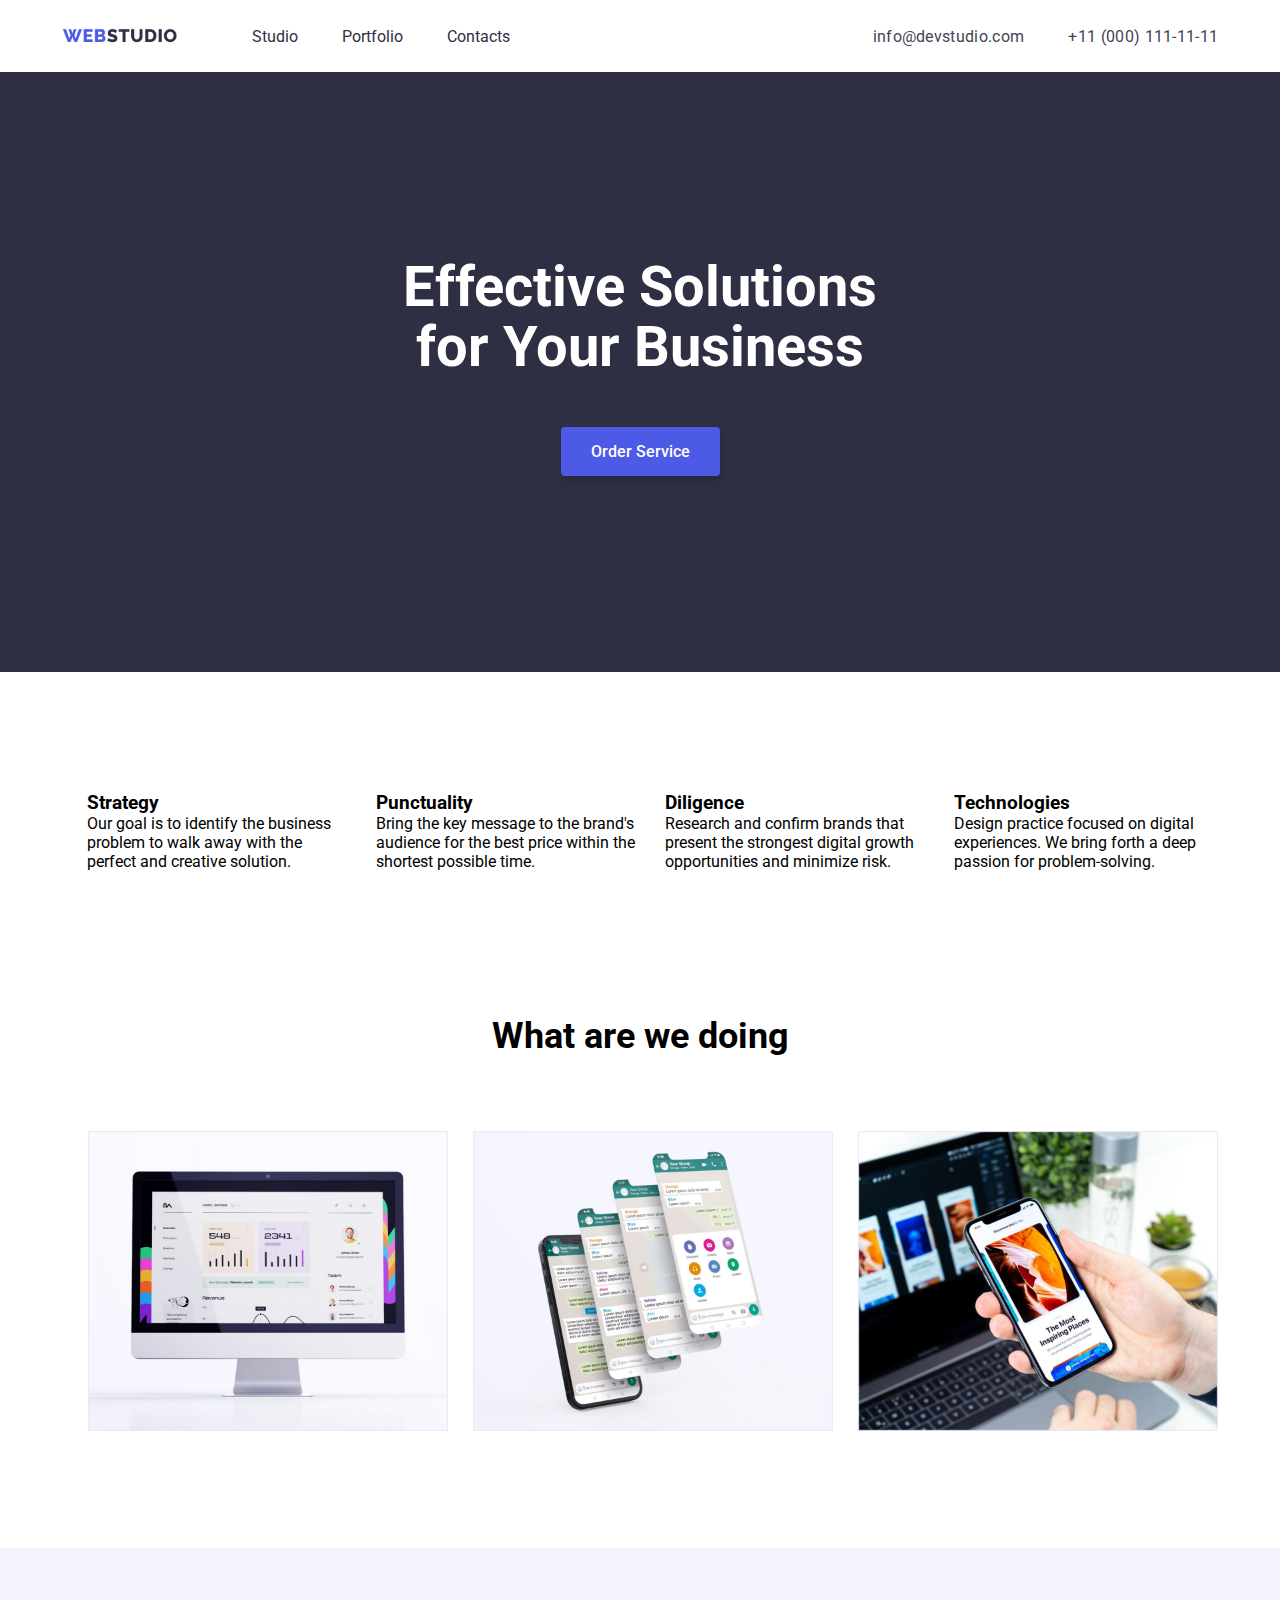
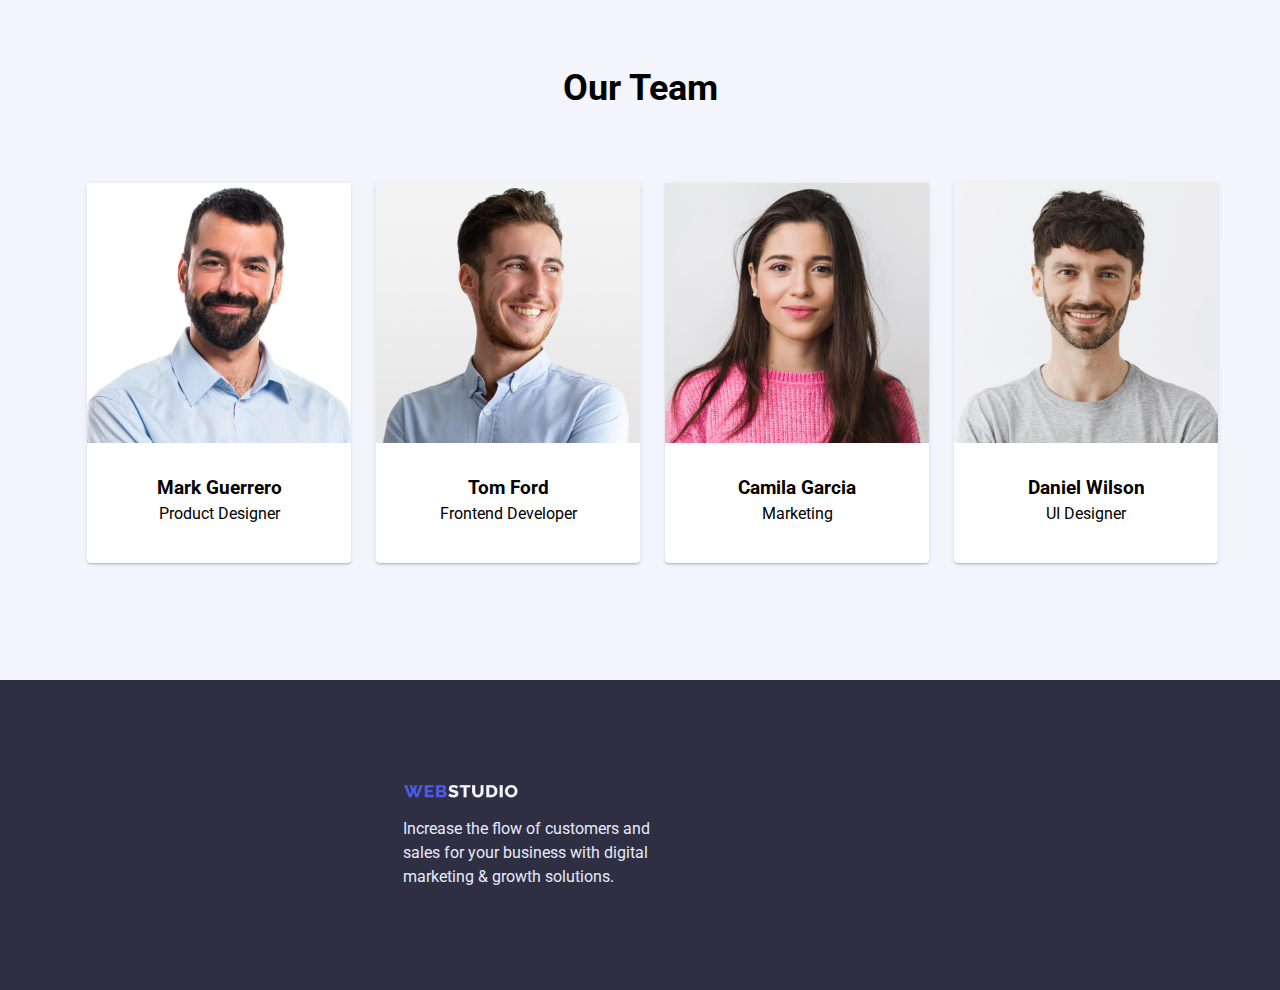
==== index.html @ 8642adc9 "Update index.html" ====
<!DOCTYPE html>
<html lang="en">

<head>
    <meta charset="UTF-8">
    <meta http-equiv="X-UA-Compatible" content="IE=edge">
    <meta name="viewport" content="width=device-width, initial-scale=1.0">
    <link href="https://fonts.googleapis.com/css2?family=Roboto:wght@400;500;700&display=swap" rel="stylesheet">
    <title>WebStudio</title>
    <link rel="stylesheet" href="style/style.css">
</head>

<body>
    <header class="webstudio-header">
        <nav class="webstudio-nav">
            <img class="webstudio-header-logo" src="images/Logo-(edited).png" alt="logostudio" width="115">
            <ul class="webstudio-header-menu">
                <li><a href="">Studio</a></li>
                <li><a href="portfolio.html">Portfolio</a></li>
                <li><a href="">Contacts</a></li>
            </ul>
        </nav>
        <address class="webstudio-header-contant">
            <ul>
                <li><a href="mailto:info@devstudio.com">info@devstudio.com</a></li>
                <li><a href="tel:+110001111111">+11 (000) 111-11-11</a></li>
            </ul>
        </address>
    </header>
    <main>
        <section class="webstudio-service">
            <h1 class="webstudio-service-text">Effective Solutions for Your Business</h1>
            <button class="webstudio-service-button" type="button">Order Service</button>
        </section>
            <section class="webstudio-services">
                <h2></h2>
                    <ul class="webstudio-services-text">
                        <li class="webstudio-services-text-list">
                            <h3>Strategy</h3>
                            <p>Our goal is to identify the business problem to walk away with the perfect and creative solution.</p>
                        </li>
                        <li class="webstudio-services-text-list">
                            <h3>Punctuality</h3>
                            <p>Bring the key message to the brand's audience for the best price within the shortest possible time.</p>
                        </li>
                        <li class="webstudio-services-text-list">
                            <h3>Diligence</h3>
                            <p>Research and confirm brands that present the strongest digital growth opportunities and minimize risk.</p>
                        </li>
                        <li class="webstudio-services-text-list">
                            <h3>Technologies</h3>
                            <p>Design practice focused on digital experiences. We bring forth a deep passion for problem-solving.</p>
                        </li>
                    </ul>
            </section>
            <section class="webstudio-our-jobs">
                    <h2 class="webstudio-our-jobs-text">What are we doing</h2>
                <ul class="webstudio-our-jobs-images">
                    <li><img src="./images/img-1-(edited).jpg" alt="Desktop-Mac" width="360"></li>
                    <li><img src="./images/img-2-(edited).jpg" alt="Phone-with-screens" width="360"></li>
                    <li><img src="./images/img-3-(edited).jpg" alt="IPhone" width="360"></li>
                </ul>
            </section>
            <section class="webstudio-our-team">
                    <h2 class="webstudio-our-team-title">Our Team</h2>
                        <ul class="webstudio-our-team-cards">
                            <li class="webstudio-our-team-cards-mark-guerrero">
                                <img src="./images/Mark-Guerrero-3.jpg" alt="Mark-Guerrero" width="264">
                                <h3 class="webstudio-our-team-cards-mark-guerrero-title">Mark Guerrero</h3>
                                <p class="webstudio-our-team-cards-mark-guerrero-text">Product Designer</p>
                            </li>
                            <li class="webstudio-our-team-cards-tom-ford">
                                <img src="./images/tom-ford-4.jpg" alt="Tom-Ford" width="264">
                                <h3 class="webstudio-our-team-cards-tom-ford-title">Tom Ford</h3>
                                <p class="webstudio-our-team-cards-tom-ford-text">Frontend Developer</p>
                            </li>
                            <li class="webstudio-our-team-cards-camila-garcia">
                                <img src="./images/Camila-Garcia-2.jpg" alt="Camila-Garcia" width="264">
                                <h3 class="webstudio-our-team-cards-camila-garcia-title">Camila Garcia</h3>
                                <p class="webstudio-our-team-cards-camila-garcia-text">Marketing</p>
                            </li>
                            <li class="webstudio-our-team-cards-daniel-wilson">
                                <img src="./images/Daniel-Wilson-1.jpg" alt="Daniel-Wilson" width="264">
                                <h3 class="webstudio-our-team-cards-daniel-wilson-title">Daniel Wilson</h3>
                                <p class="webstudio-our-team-cards-daniel-wilson-text">UI Designer</p>
                            </li>
                        </ul>
            </section>
    </main>

    <footer class="webstudio-footer">
        <img src="images/Logo-footer.jpg" alt="logo-webstudio" width="115">

        <p class="webstudio-footer-text">Increase the flow of customers and sales for your business with digital marketing & growth solutions.</p>
    </footer>

</body>

</html>
---- style/style.css ----
* {
    margin: 0;
    padding: 0;
    font-family: 'Roboto', sans-serif;
    text-decoration: none;
    list-style: none;
}

:root {
    --Primary-Brand: #4D5AE5;
    --Dark: #2E2F42;
    --Text: #434455;
    --Light: #F4F4FD;
    --White: #FFFFFF;
    --Accent: #E7E9FC;
}

/*Header*/

.webstudio-header {
    height: 72px;
    display: flex;
    justify-content: center;
}

.webstudio-header-menu {
    width: 361px;
    height: 24px;
    font-size: 16px;
    margin-left: 75px;
}

.webstudio-header-logo {
    padding-top: 24px;
}

.webstudio-header-menu a {
    color: var(--Dark);
    position: relative;
    left: 75px;
    bottom: 25px;
}

.webstudio-header-menu li {
    display: inline-block;
    padding-left: 40px;
}

.webstudio-header-contant {
    font-size: 16px;
    padding-top: 20px;
    margin-left: 335px;
    display: inline-block;
    padding-top: 25px;
}

.webstudio-header-contant a {
    color: var(--Text);
    font-size: 16px;
    font-style: normal;
    line-height: 24px;
    letter-spacing: 0.02em;
    position: relative;
}

.webstudio-header-contant li {
    display: inline-block;
    padding-left: 40px;
}

/*Effective Solutions for Your Business*/

.webstudio-service {
    display: flex;
    flex-direction: column;
    align-items: center;
    height: 600px;
    background: var(--Dark);
}

.webstudio-service-text {
    width: 496px;
    height: 120px;
    color: var(--White);
    font-weight: 700;
    font-size: 56px;
    line-height: 60px;
    margin-top: 185px;
    text-align: center;
}

.webstudio-service-button {
    border: none;
    outline: none;
    background: var(--Primary-Brand);
    color: var(--White);
    padding: 15px 30px;
    box-shadow: 0px 4px 4px rgba(0, 0, 0, 0.15);
    border-radius: 4px;
    margin-top: 50px;
    font-style: normal;
    font-weight: 500;
    font-size: 16px;
}

/*Services*/

.webstudio-services {
    margin-top: 120px;
}

.webstudio-services-title {
    font-weight: 500;
    font-size: 20px;
    line-height: 24px;
}

.webstudio-services-text {
    display: flex;
    justify-content: center;
    font-weight: 400;
    font-size: 16px;
    margin-top: 50px;
}

.webstudio-services-text-list {
    width: 264px;
    height: 104px;
    padding-left: 25px;
}

/*Our jobs*/

.webstudio-our-jobs {
    margin-top: 120px;
    height: 412px;
}

.webstudio-our-jobs-text {
    font-weight: 700;
    font-size: 36px;
    line-height: 40px;
    text-align: center;
}

.webstudio-our-jobs-images {
    display: flex;
    justify-content: center;
    margin-top: 75px;
}

.webstudio-our-jobs-images img {
    padding-left: 25px;
}

/*Our team*/

.webstudio-our-team {
    margin-top: 100px;
}

.webstudio-our-team-cards {
    display: flex;
    justify-content: center;
    margin-top: 75px;
}

.webstudio-our-team-cards li {
    margin-left: 25px;
}

.webstudio-our-team-title {
    font-weight: 700;
    font-size: 36px;
    line-height: 40px;
    text-align: center;
    padding-top: 120px;
}

.webstudio-our-team {
    background: var(--Light);
    height: 732px;
    margin-top: 120px;
}

/*Mark Guerrero*/

.webstudio-our-team-cards-mark-guerrero {
    height: 380px;
    background: var(--White);
    box-shadow: 0px 1px 6px rgba(46, 47, 66, 0.08), 0px 1px 1px rgba(46, 47, 66, 0.16), 0px 2px 1px rgba(46, 47, 66, 0.08);
    border-radius: 0px 0px 4px 4px;
    text-align: center;
}

.webstudio-our-team-cards-mark-guerrero-title {
    padding-top: 30px;
}

.webstudio-our-team-cards-mark-guerrero-text {
    padding-top: 5px;
}

/*Tom Ford*/

.webstudio-our-team-cards-tom-ford {
    height: 380px;
    background: var(--White);
    box-shadow: 0px 1px 6px rgba(46, 47, 66, 0.08), 0px 1px 1px rgba(46, 47, 66, 0.16), 0px 2px 1px rgba(46, 47, 66, 0.08);
    border-radius: 0px 0px 4px 4px;
    text-align: center;
}

.webstudio-our-team-cards-tom-ford-title {
    padding-top: 30px;
}

.webstudio-our-team-cards-tom-ford-text {
    padding-top: 5px;
}

/*Camila Garcia*/

.webstudio-our-team-cards-camila-garcia {
    height: 380px;
    background: var(--White);
    box-shadow: 0px 1px 6px rgba(46, 47, 66, 0.08), 0px 1px 1px rgba(46, 47, 66, 0.16), 0px 2px 1px rgba(46, 47, 66, 0.08);
    border-radius: 0px 0px 4px 4px;
    text-align: center;
}

.webstudio-our-team-cards-camila-garcia-title {
    padding-top: 30px;
}

.webstudio-our-team-cards-camila-garcia-text {
    padding-top: 5px;
}

/*Daniel Wilson*/

.webstudio-our-team-cards-daniel-wilson {
    height: 380px;
    background: var(--White);
    box-shadow: 0px 1px 6px rgba(46, 47, 66, 0.08), 0px 1px 1px rgba(46, 47, 66, 0.16), 0px 2px 1px rgba(46, 47, 66, 0.08);
    border-radius: 0px 0px 4px 4px;
    text-align: center;
}

.webstudio-our-team-cards-daniel-wilson-title {
    padding-top: 30px;
}

.webstudio-our-team-cards-daniel-wilson-text {
    padding-top: 5px;
}

/*Footer*/

.webstudio-footer {
    height: 310px;
    background: var(--Dark);
    display: flex;
    flex-direction: column;
    justify-content: center;
    padding-left: 403px;
}

.webstudio-footer-text {
    width: 264px;
    font-weight: 400;
    font-size: 16px;
    line-height: 24px;
    color: var(--Accent);
    padding-top: 15px;
}
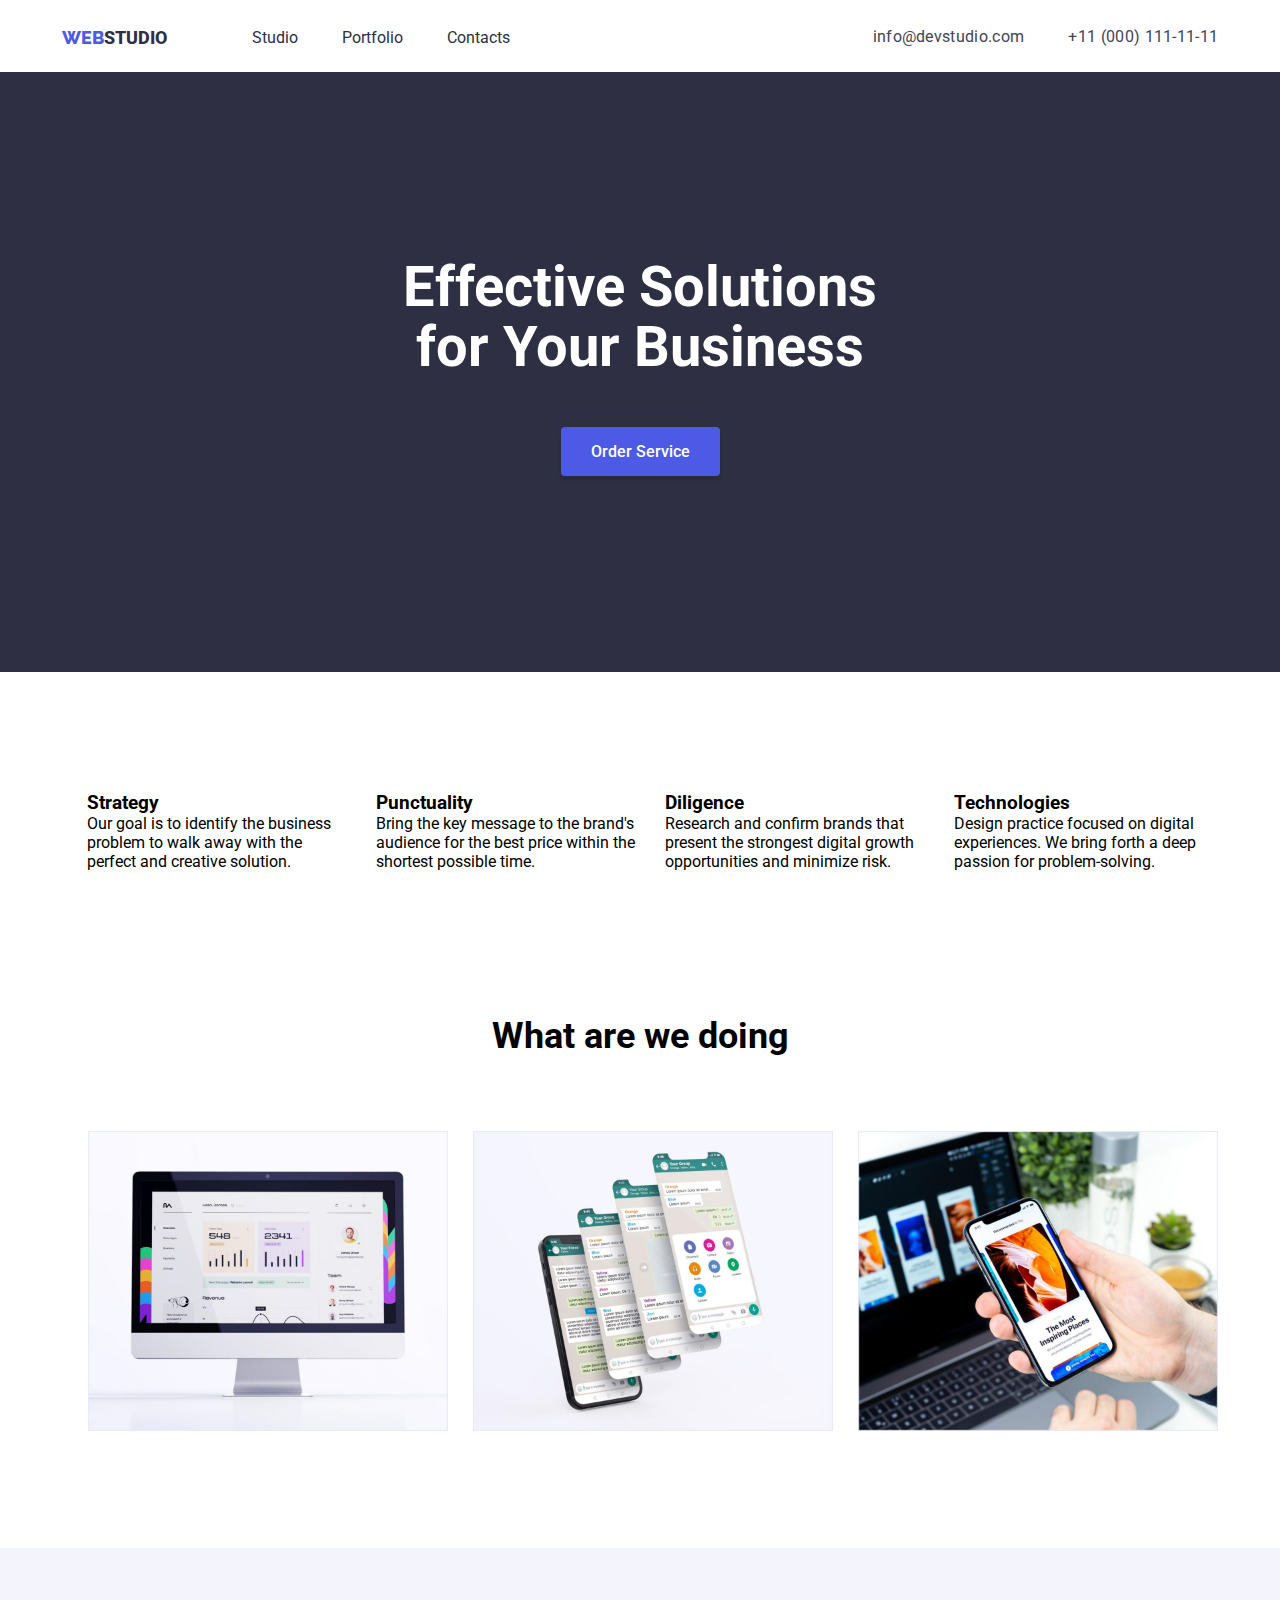
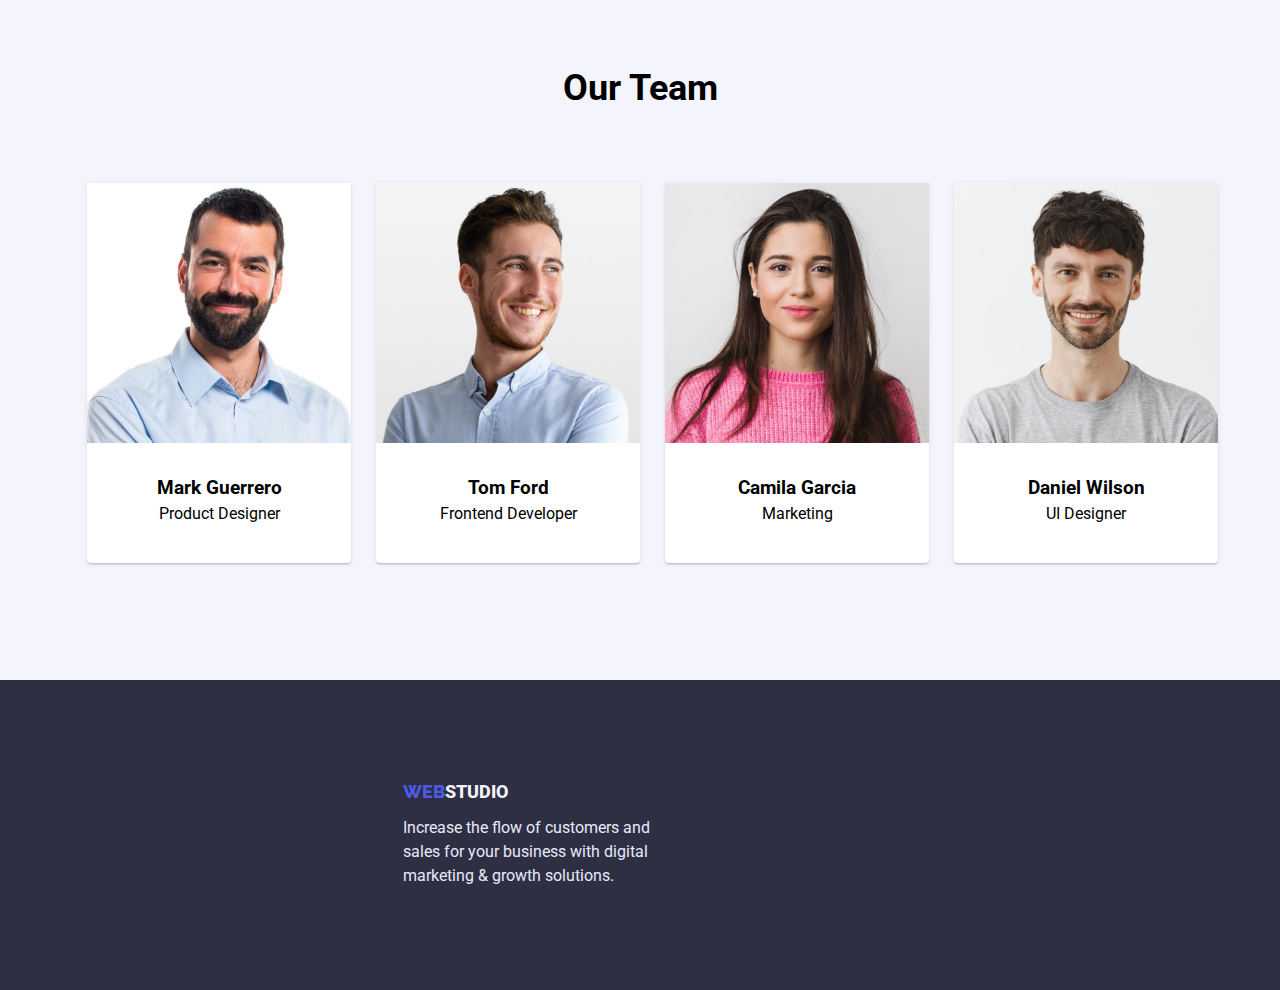
==== commit 3badf939: "Update index.html" ====
--- a/index.html
+++ b/index.html
@@ -1,19 +1,18 @@
 <!DOCTYPE html>
 <html lang="en">
-
 <head>
     <meta charset="UTF-8">
     <meta http-equiv="X-UA-Compatible" content="IE=edge">
     <meta name="viewport" content="width=device-width, initial-scale=1.0">
     <link href="https://fonts.googleapis.com/css2?family=Roboto:wght@400;500;700&display=swap" rel="stylesheet">
+    <link href="https://fonts.googleapis.com/css2?family=Raleway:wght@800&display=swap" rel="stylesheet">
     <title>WebStudio</title>
     <link rel="stylesheet" href="style/style.css">
 </head>
-
 <body>
     <header class="webstudio-header">
         <nav class="webstudio-nav">
-            <img class="webstudio-header-logo" src="images/Logo-(edited).png" alt="logostudio" width="115">
+            <a class="webstudio-nav-logo" href="./index.html"><span class="webstudio-nav-link-color">WEB</span>STUDIO</a>
             <ul class="webstudio-header-menu">
                 <li><a href="">Studio</a></li>
                 <li><a href="portfolio.html">Portfolio</a></li>
@@ -89,7 +88,7 @@
     </main>
 
     <footer class="webstudio-footer">
-        <img src="images/Logo-footer.jpg" alt="logo-webstudio" width="115">
+        <a class="webstudio-footer-logo" href="./index.html"><span class="webstudio-footer-link-color">WEB</span>STUDIO</a>
 
         <p class="webstudio-footer-text">Increase the flow of customers and sales for your business with digital marketing & growth solutions.</p>
     </footer>
--- a/style/style.css
+++ b/style/style.css
@@ -13,6 +13,7 @@
     --Light: #F4F4FD;
     --White: #FFFFFF;
     --Accent: #E7E9FC;
+    --Cloud: #F4F4FD;
 }
 
 /*Header*/
@@ -30,15 +31,30 @@
     margin-left: 75px;
 }
 
-.webstudio-header-logo {
-    padding-top: 24px;
+.webstudio-nav-logo {
+    position: relative;
+    top: 29px;
+    color: var(--Dark);
+    font-style: normal;
+    font-weight: 800;
+    font-size: 18px;
+    line-height: 1;
+}
+
+.webstudio-nav-link-color {
+    color: var(--Primary-Brand);
+    font-family: 'Raleway';
+    font-style: normal;
+    font-weight: 800;
+    font-size: 18px;
+    line-height: 1;
 }
 
 .webstudio-header-menu a {
     color: var(--Dark);
     position: relative;
     left: 75px;
-    bottom: 25px;
+    top: 9px;
 }
 
 .webstudio-header-menu li {
@@ -266,6 +282,23 @@
     padding-left: 403px;
 }
 
+.webstudio-footer-logo {
+    color: var(--Cloud);
+    font-style: normal;
+    font-weight: 800;
+    font-size: 18px;
+    line-height: 1;
+}
+
+.webstudio-footer-link-color {
+    color: var(--Primary-Brand);
+    font-family: 'Raleway';
+    font-style: normal;
+    font-weight: 800;
+    font-size: 18px;
+    line-height: 1;
+}
+
 .webstudio-footer-text {
     width: 264px;
     font-weight: 400;
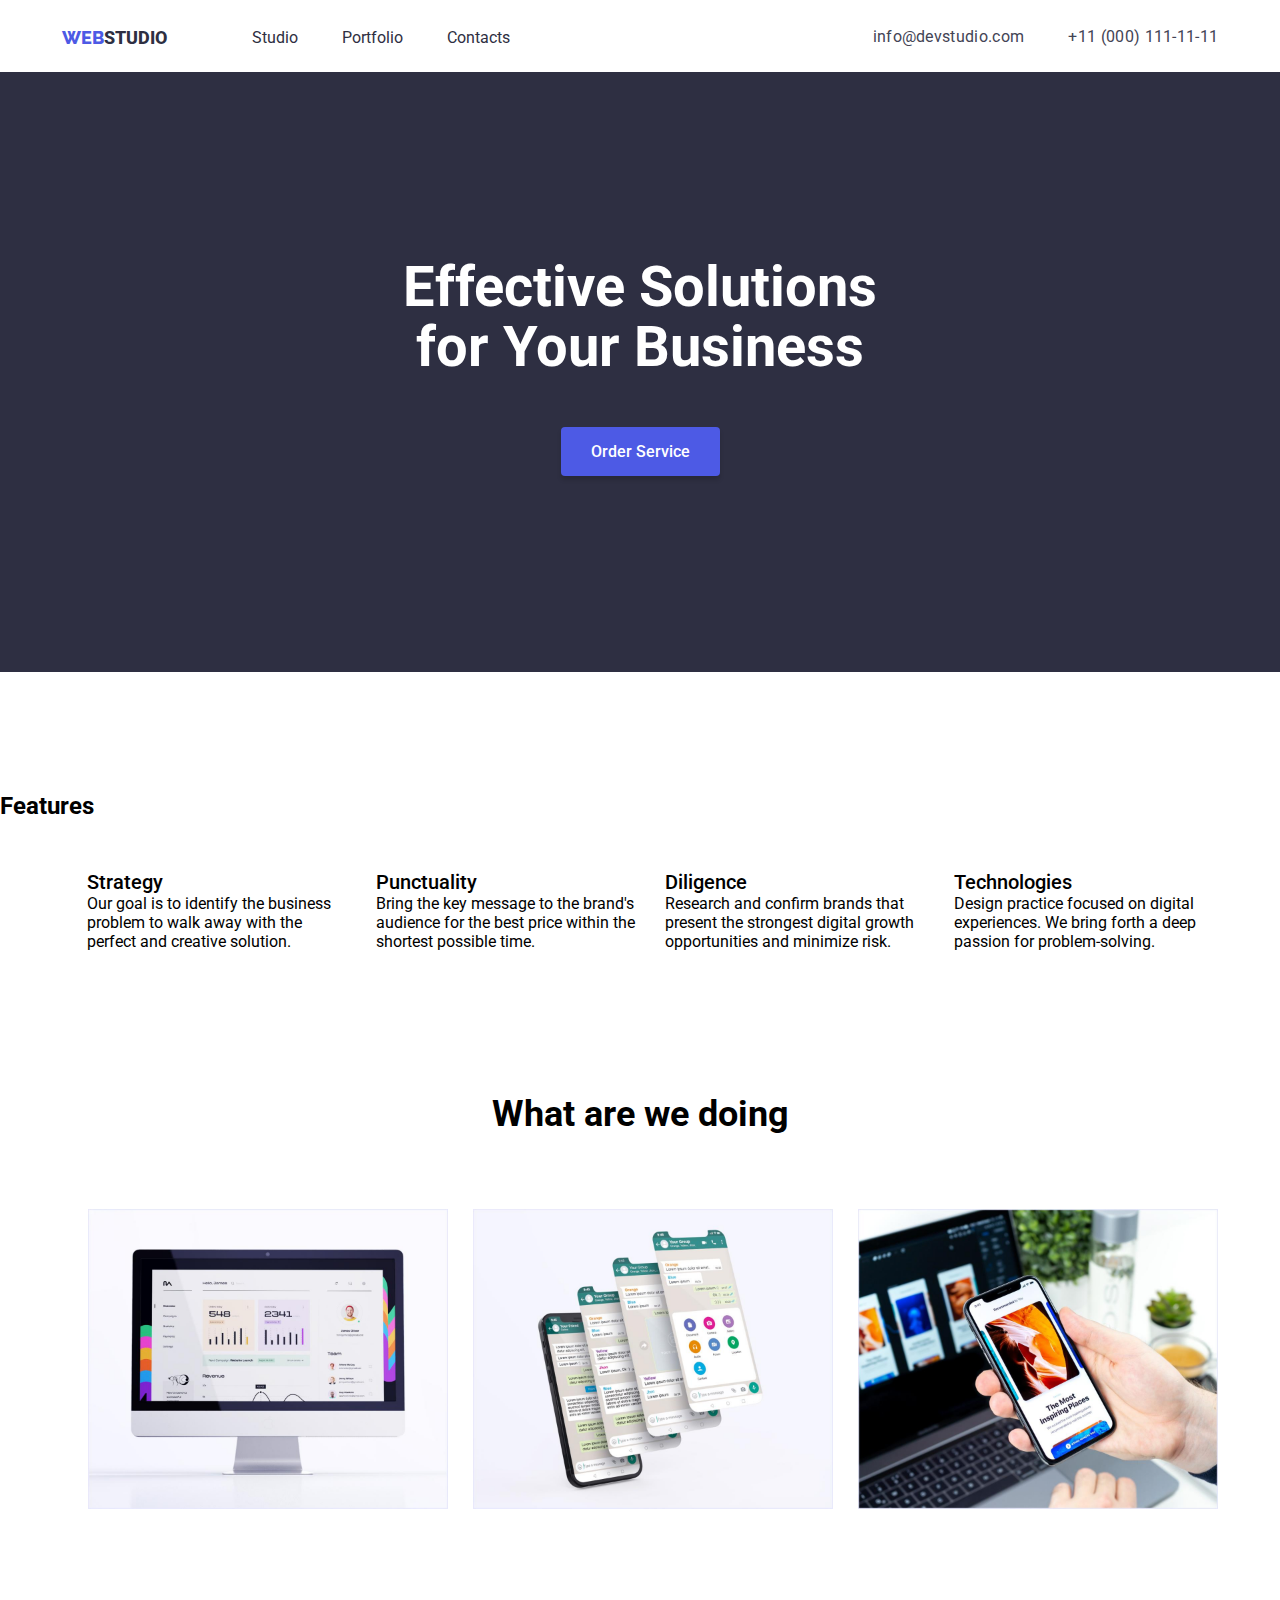
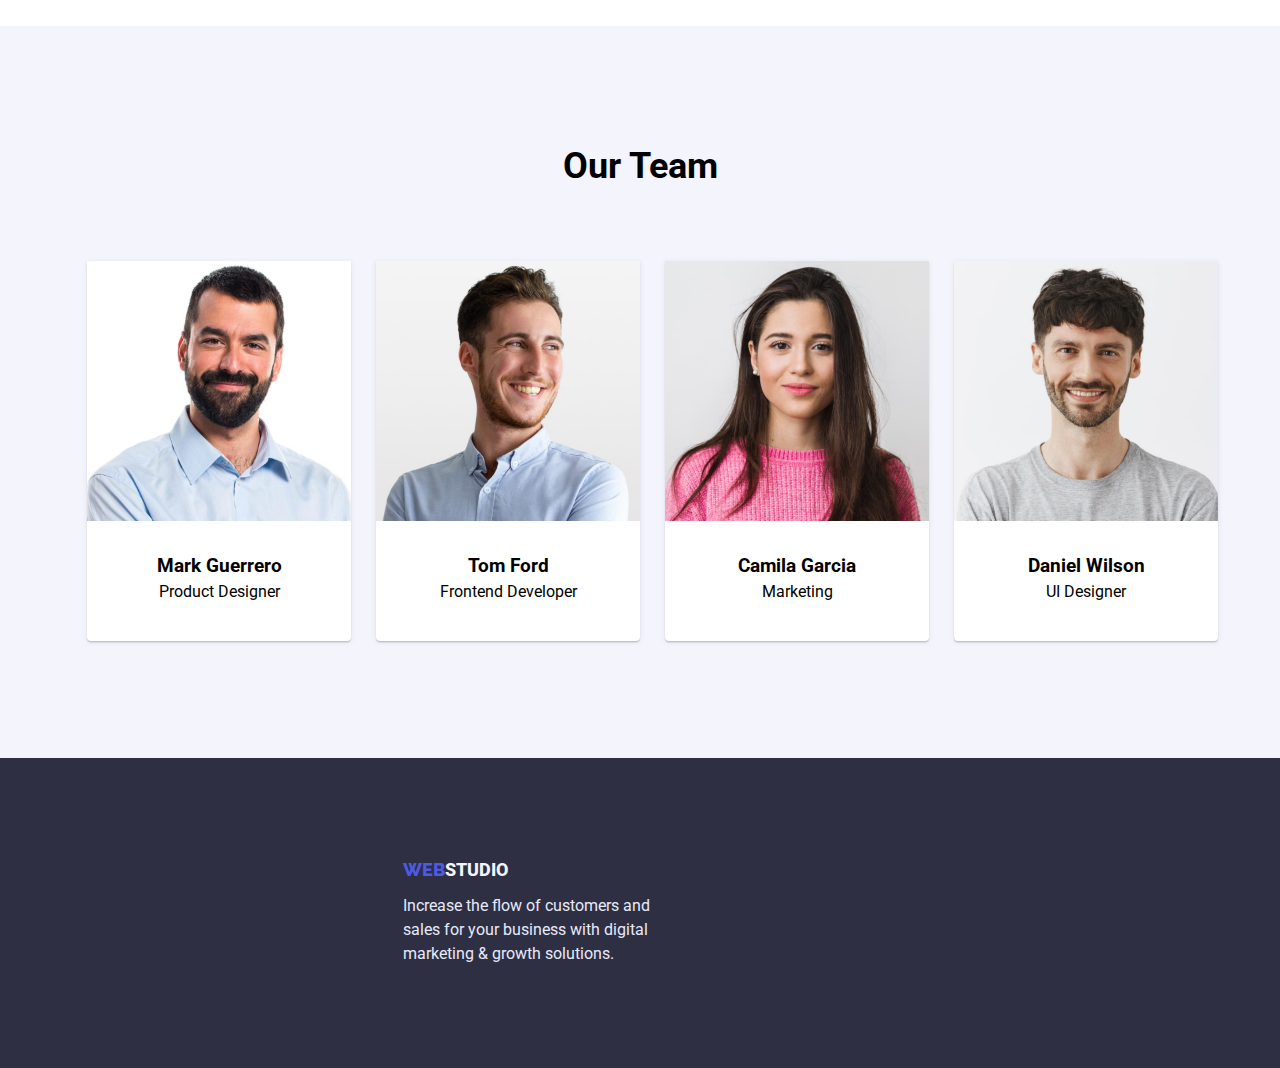
==== commit f3471761: "Update index.html" ====
--- a/index.html
+++ b/index.html
@@ -14,8 +14,8 @@
         <nav class="webstudio-nav">
             <a class="webstudio-nav-logo" href="./index.html"><span class="webstudio-nav-link-color">WEB</span>STUDIO</a>
             <ul class="webstudio-header-menu">
-                <li><a href="">Studio</a></li>
-                <li><a href="portfolio.html">Portfolio</a></li>
+                <li><a href="./index.html">Studio</a></li>
+                <li><a href="./portfolio.html">Portfolio</a></li>
                 <li><a href="">Contacts</a></li>
             </ul>
         </nav>
@@ -32,23 +32,23 @@
             <button class="webstudio-service-button" type="button">Order Service</button>
         </section>
             <section class="webstudio-services">
-                <h2></h2>
+                <h2 class="webstudio-services-title-section">Features</h2>
                     <ul class="webstudio-services-text">
                         <li class="webstudio-services-text-list">
-                            <h3>Strategy</h3>
-                            <p>Our goal is to identify the business problem to walk away with the perfect and creative solution.</p>
+                            <h3 class="webstudio-services-title">Strategy</h3>
+                            <p class="webstudio-services-title-text">Our goal is to identify the business problem to walk away with the perfect and creative solution.</p>
                         </li>
                         <li class="webstudio-services-text-list">
-                            <h3>Punctuality</h3>
-                            <p>Bring the key message to the brand's audience for the best price within the shortest possible time.</p>
+                            <h3 class="webstudio-services-title">Punctuality</h3>
+                            <p class="webstudio-services-title-text">Bring the key message to the brand's audience for the best price within the shortest possible time.</p>
                         </li>
                         <li class="webstudio-services-text-list">
-                            <h3>Diligence</h3>
-                            <p>Research and confirm brands that present the strongest digital growth opportunities and minimize risk.</p>
+                            <h3 class="webstudio-services-title">Diligence</h3>
+                            <p class="webstudio-services-title-text">Research and confirm brands that present the strongest digital growth opportunities and minimize risk.</p>
                         </li>
                         <li class="webstudio-services-text-list">
-                            <h3>Technologies</h3>
-                            <p>Design practice focused on digital experiences. We bring forth a deep passion for problem-solving.</p>
+                            <h3 class="webstudio-services-title">Technologies</h3>
+                            <p class="webstudio-services-title-text">Design practice focused on digital experiences. We bring forth a deep passion for problem-solving.</p>
                         </li>
                     </ul>
             </section>
--- a/style/style.css
+++ b/style/style.css
@@ -306,4 +306,4 @@
     line-height: 24px;
     color: var(--Accent);
     padding-top: 15px;
-}
+}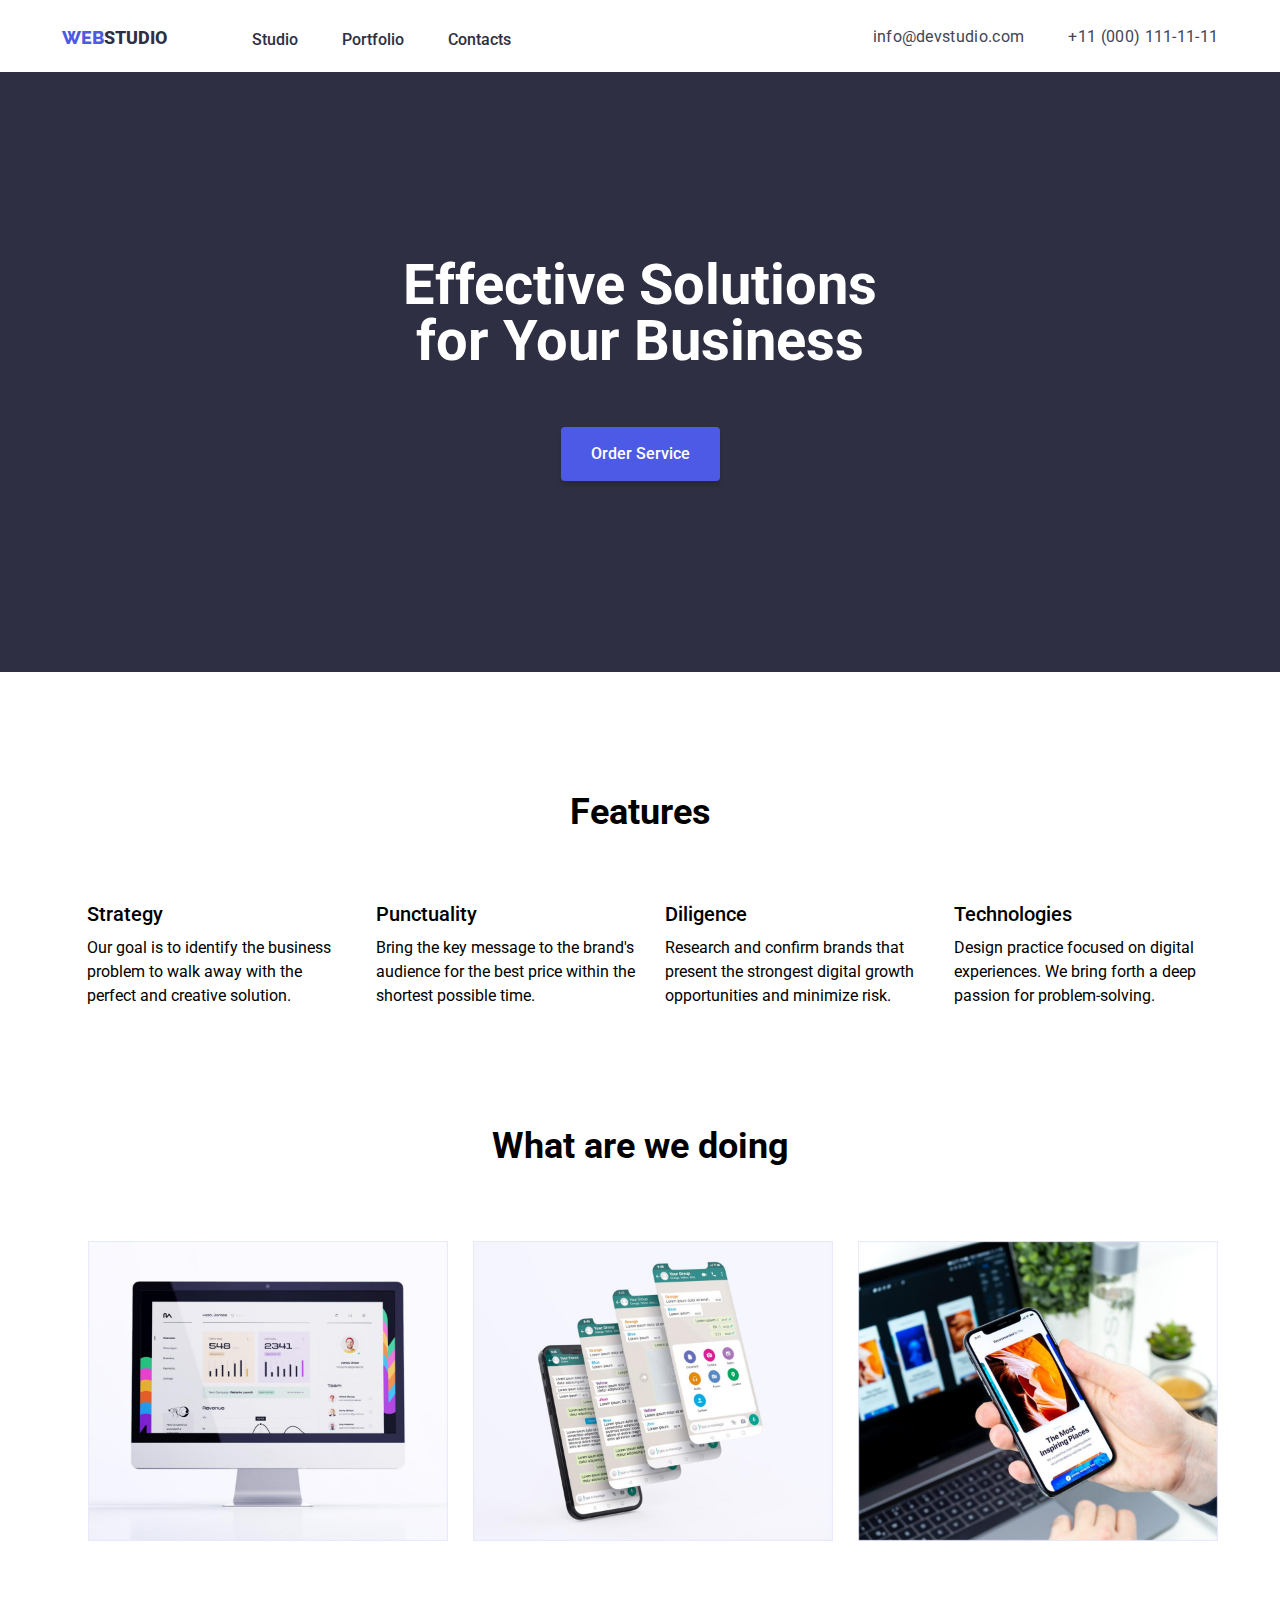
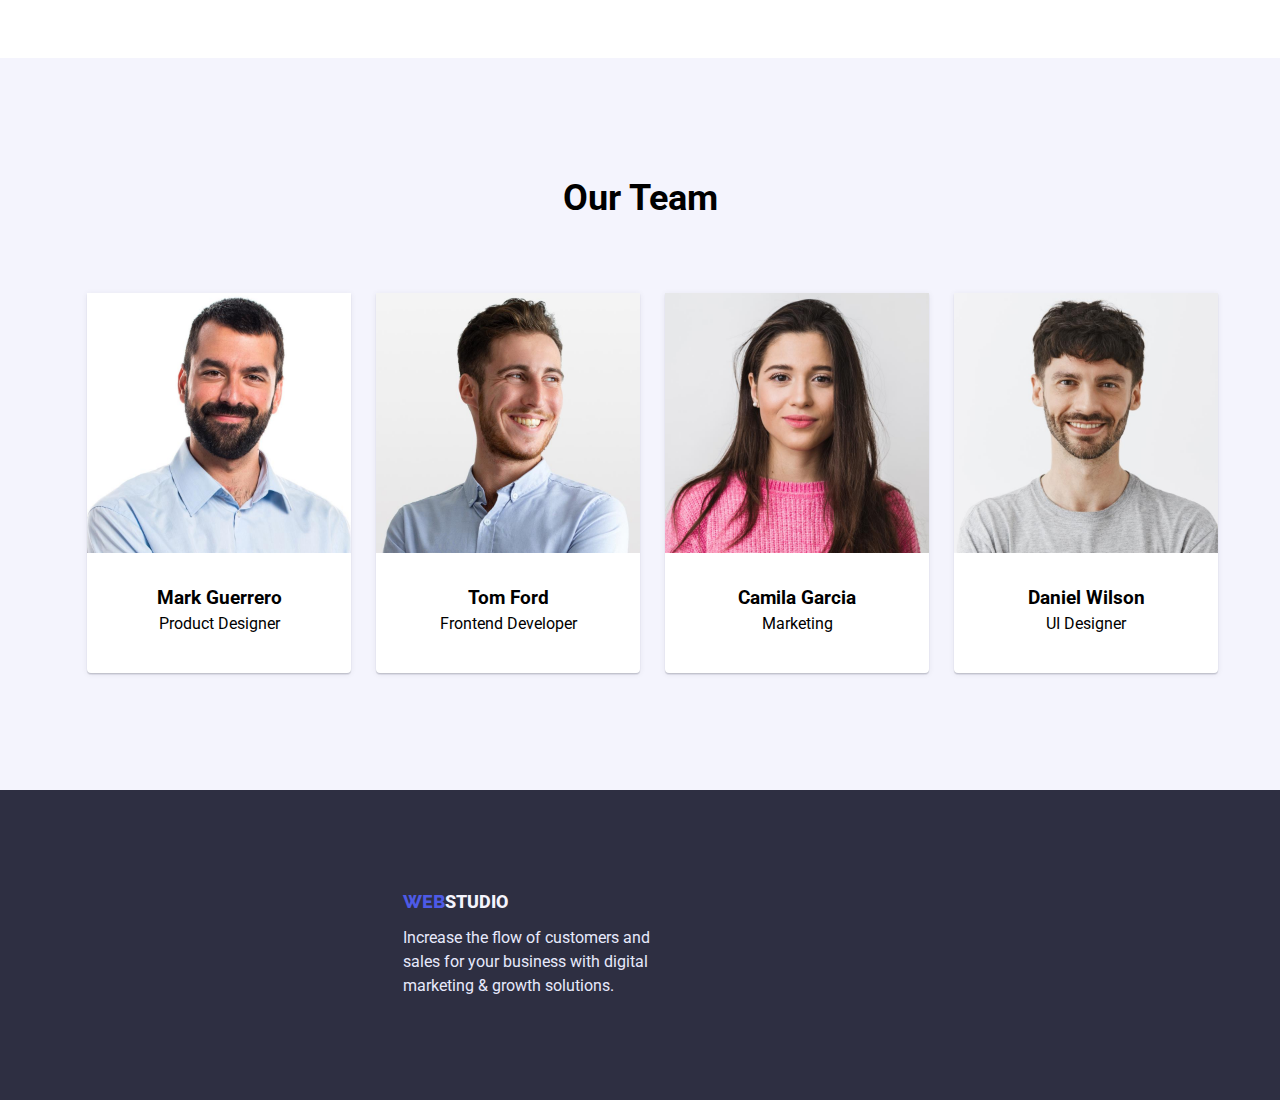
==== commit dbaf6abb: "Add files via upload" ====
--- a/index.html
+++ b/index.html
@@ -95,4 +95,4 @@
 
 </body>
 
-</html>
+</html>--- a/style/style.css
+++ b/style/style.css
@@ -51,6 +51,10 @@
 }
 
 .webstudio-header-menu a {
+    font-style: normal;
+    font-weight: 500;
+    font-size: 16px;
+    line-height: 1.5;
     color: var(--Dark);
     position: relative;
     left: 75px;
@@ -72,9 +76,10 @@
 
 .webstudio-header-contant a {
     color: var(--Text);
-    font-size: 16px;
-    font-style: normal;
-    line-height: 24px;
+    font-style: normal;
+    font-weight: 400;
+    font-size: 16px;
+    line-height: 1.5;
     letter-spacing: 0.02em;
     position: relative;
 }
@@ -98,9 +103,10 @@
     width: 496px;
     height: 120px;
     color: var(--White);
+    font-style: normal;
     font-weight: 700;
     font-size: 56px;
-    line-height: 60px;
+    line-height: 1;
     margin-top: 185px;
     text-align: center;
 }
@@ -113,10 +119,11 @@
     padding: 15px 30px;
     box-shadow: 0px 4px 4px rgba(0, 0, 0, 0.15);
     border-radius: 4px;
+    font-style: normal;
+    font-weight: 500;
+    font-size: 16px;
+    line-height: 1.5;
     margin-top: 50px;
-    font-style: normal;
-    font-weight: 500;
-    font-size: 16px;
 }
 
 /*Services*/
@@ -125,10 +132,26 @@
     margin-top: 120px;
 }
 
+.webstudio-services-title-section {
+    font-weight: 700;
+    font-size: 36px;
+    line-height: 40px;
+    text-align: center;
+}
+
 .webstudio-services-title {
+    font-style: normal;
     font-weight: 500;
     font-size: 20px;
-    line-height: 24px;
+    line-height: 1.2;
+}
+
+.webstudio-services-title-text {
+    font-style: normal;
+    font-weight: 400;
+    font-size: 16px;
+    line-height: 1.5;
+    padding-top: 10px;
 }
 
 .webstudio-services-text {
@@ -136,7 +159,7 @@
     justify-content: center;
     font-weight: 400;
     font-size: 16px;
-    margin-top: 50px;
+    margin-top: 70px;
 }
 
 .webstudio-services-text-list {
@@ -306,4 +329,4 @@
     line-height: 24px;
     color: var(--Accent);
     padding-top: 15px;
-}+}
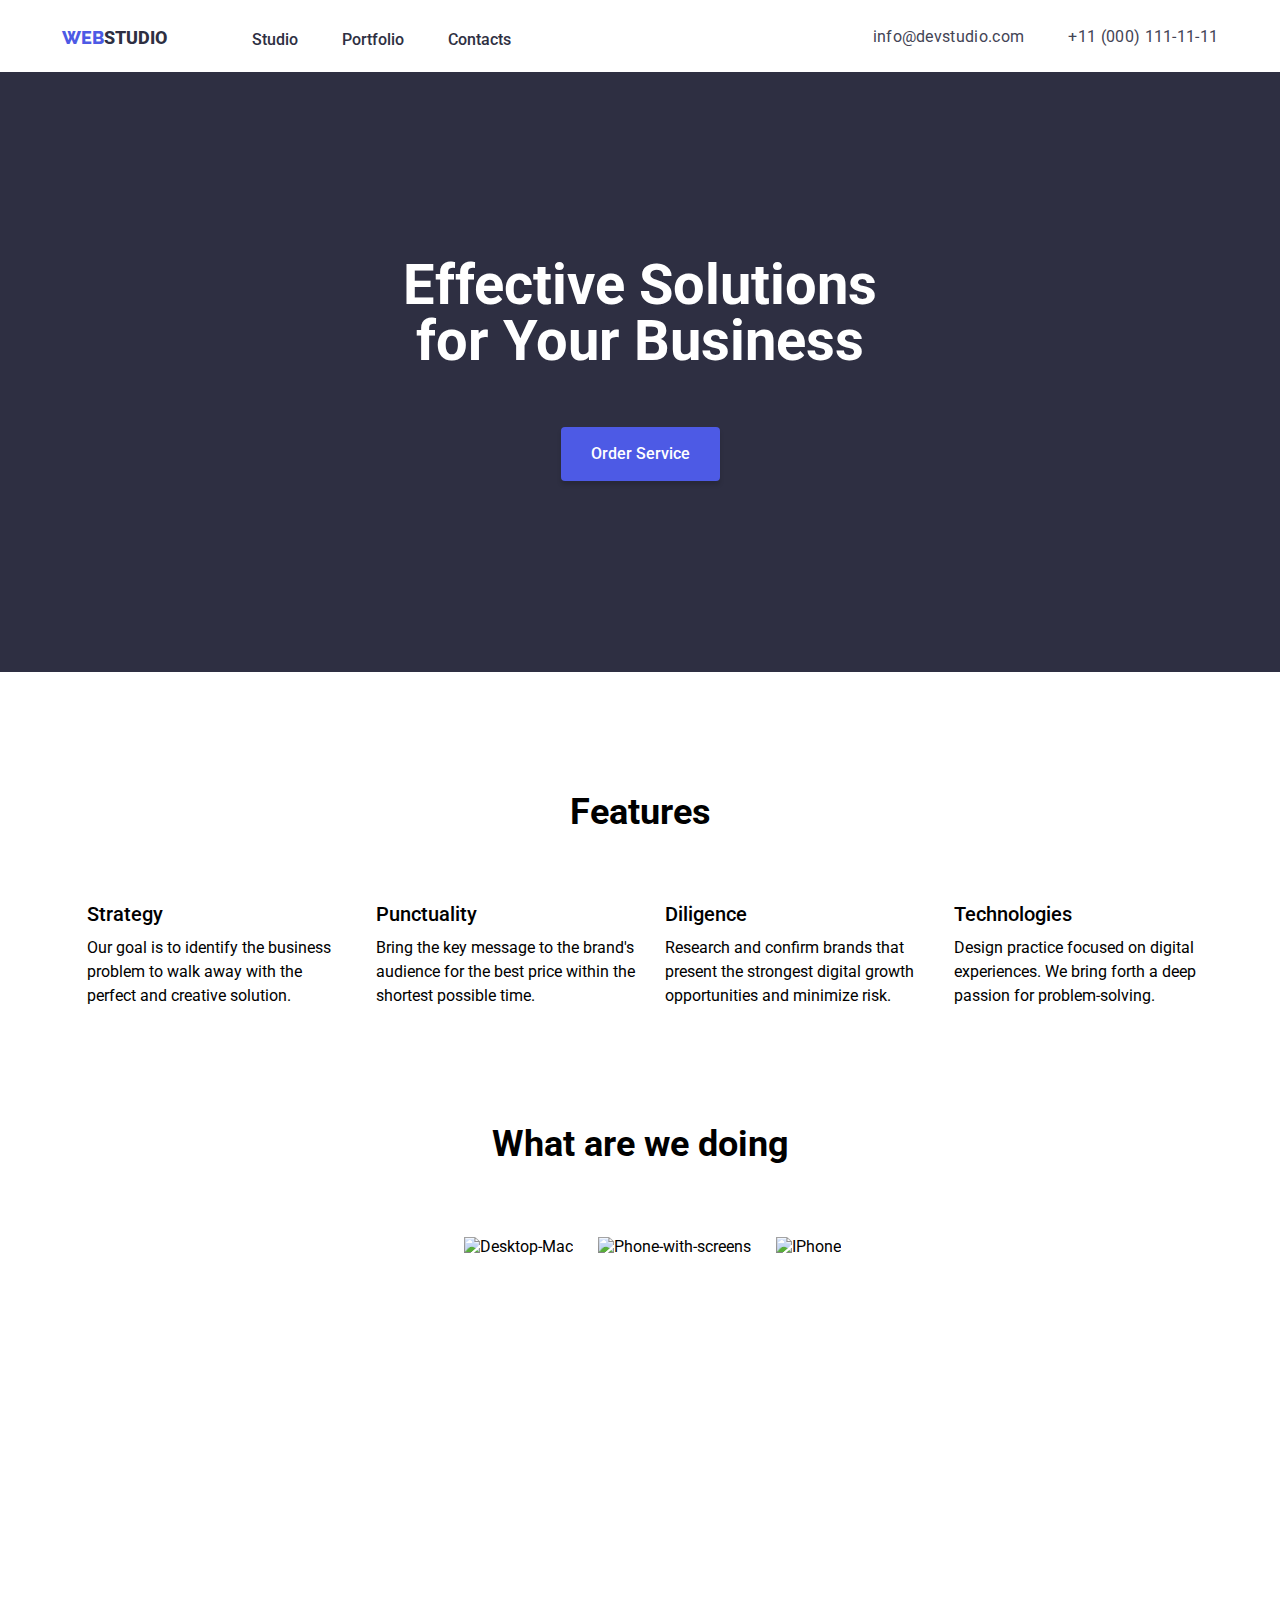
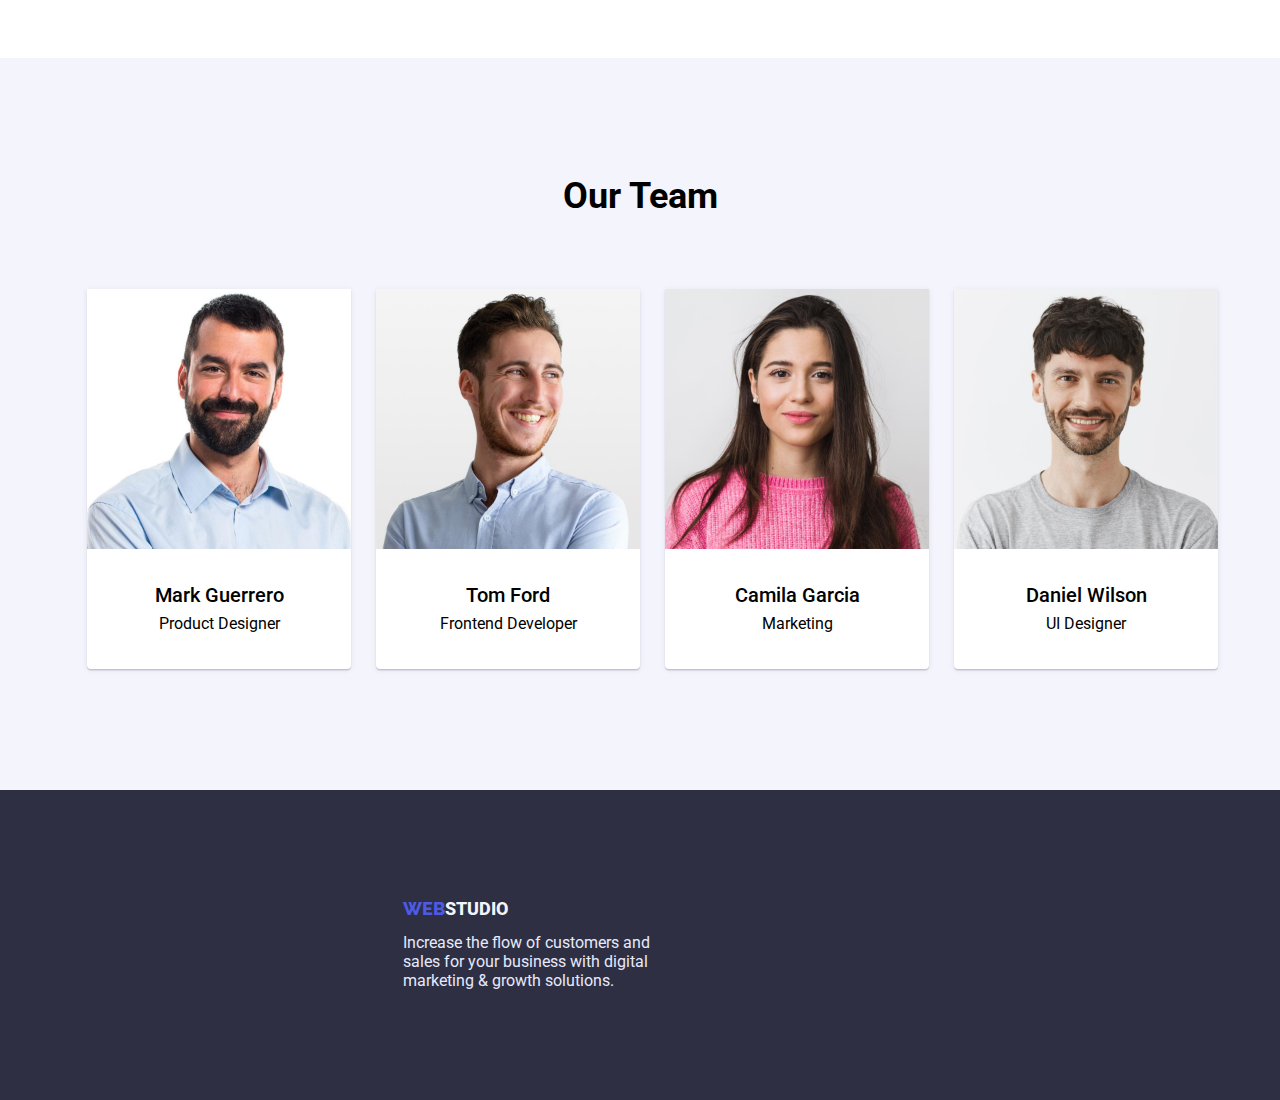
==== commit 97bbc8ae: "Update index.html" ====
--- a/index.html
+++ b/index.html
@@ -55,9 +55,9 @@
             <section class="webstudio-our-jobs">
                     <h2 class="webstudio-our-jobs-text">What are we doing</h2>
                 <ul class="webstudio-our-jobs-images">
-                    <li><img src="./images/img-1-(edited).jpg" alt="Desktop-Mac" width="360"></li>
-                    <li><img src="./images/img-2-(edited).jpg" alt="Phone-with-screens" width="360"></li>
-                    <li><img src="./images/img-3-(edited).jpg" alt="IPhone" width="360"></li>
+                    <li><img src="./images/img-1-(edited)-1.jpg" alt="Desktop-Mac" width="360"></li>
+                    <li><img src="./images/img-2-(edited)-2.jpg" alt="Phone-with-screens" width="360"></li>
+                    <li><img src="./images/img-3-(edited)-3.jpg" alt="IPhone" width="360"></li>
                 </ul>
             </section>
             <section class="webstudio-our-team">
@@ -95,4 +95,4 @@
 
 </body>
 
-</html>+</html>
--- a/style/style.css
+++ b/style/style.css
@@ -8,6 +8,7 @@
 
 :root {
     --Primary-Brand: #4D5AE5;
+    --Pressed-state: #404BBF;
     --Dark: #2E2F42;
     --Text: #434455;
     --Light: #F4F4FD;
@@ -126,6 +127,11 @@
     margin-top: 50px;
 }
 
+.webstudio-service-button:hover,
+.webstudio-service-button:focus {
+    background: var(--Pressed-state);
+}
+
 /*Services*/
 
 .webstudio-services {
@@ -176,9 +182,10 @@
 }
 
 .webstudio-our-jobs-text {
+    font-style: normal;
     font-weight: 700;
     font-size: 36px;
-    line-height: 40px;
+    line-height: 1;
     text-align: center;
 }
 
@@ -209,9 +216,10 @@
 }
 
 .webstudio-our-team-title {
+    font-style: normal;
     font-weight: 700;
     font-size: 36px;
-    line-height: 40px;
+    line-height: 1;
     text-align: center;
     padding-top: 120px;
 }
@@ -233,11 +241,19 @@
 }
 
 .webstudio-our-team-cards-mark-guerrero-title {
+    font-style: normal;
+    font-weight: 500;
+    font-size: 20px;
+    line-height: 1.2;
     padding-top: 30px;
 }
 
 .webstudio-our-team-cards-mark-guerrero-text {
     padding-top: 5px;
+    font-style: normal;
+    font-weight: 400;
+    font-size: 16px;
+    line-height: 1.5;
 }
 
 /*Tom Ford*/
@@ -251,11 +267,19 @@
 }
 
 .webstudio-our-team-cards-tom-ford-title {
+    font-style: normal;
+    font-weight: 500;
+    font-size: 20px;
+    line-height: 1.2;
     padding-top: 30px;
 }
 
 .webstudio-our-team-cards-tom-ford-text {
     padding-top: 5px;
+    font-style: normal;
+    font-weight: 400;
+    font-size: 16px;
+    line-height: 1.5;
 }
 
 /*Camila Garcia*/
@@ -269,11 +293,19 @@
 }
 
 .webstudio-our-team-cards-camila-garcia-title {
+    font-style: normal;
+    font-weight: 500;
+    font-size: 20px;
+    line-height: 1.2;
     padding-top: 30px;
 }
 
 .webstudio-our-team-cards-camila-garcia-text {
     padding-top: 5px;
+    font-style: normal;
+    font-weight: 400;
+    font-size: 16px;
+    line-height: 1.5;
 }
 
 /*Daniel Wilson*/
@@ -287,11 +319,19 @@
 }
 
 .webstudio-our-team-cards-daniel-wilson-title {
+    font-style: normal;
+    font-weight: 500;
+    font-size: 20px;
+    line-height: 1.2;
     padding-top: 30px;
 }
 
 .webstudio-our-team-cards-daniel-wilson-text {
     padding-top: 5px;
+    font-style: normal;
+    font-weight: 400;
+    font-size: 16px;
+    line-height: 1.5;
 }
 
 /*Footer*/
@@ -324,9 +364,10 @@
 
 .webstudio-footer-text {
     width: 264px;
-    font-weight: 400;
-    font-size: 16px;
-    line-height: 24px;
+    font-style: normal;
+    font-weight: 400;
+    font-size: 16px;
+    line-height: 1.2;
     color: var(--Accent);
     padding-top: 15px;
-}
+}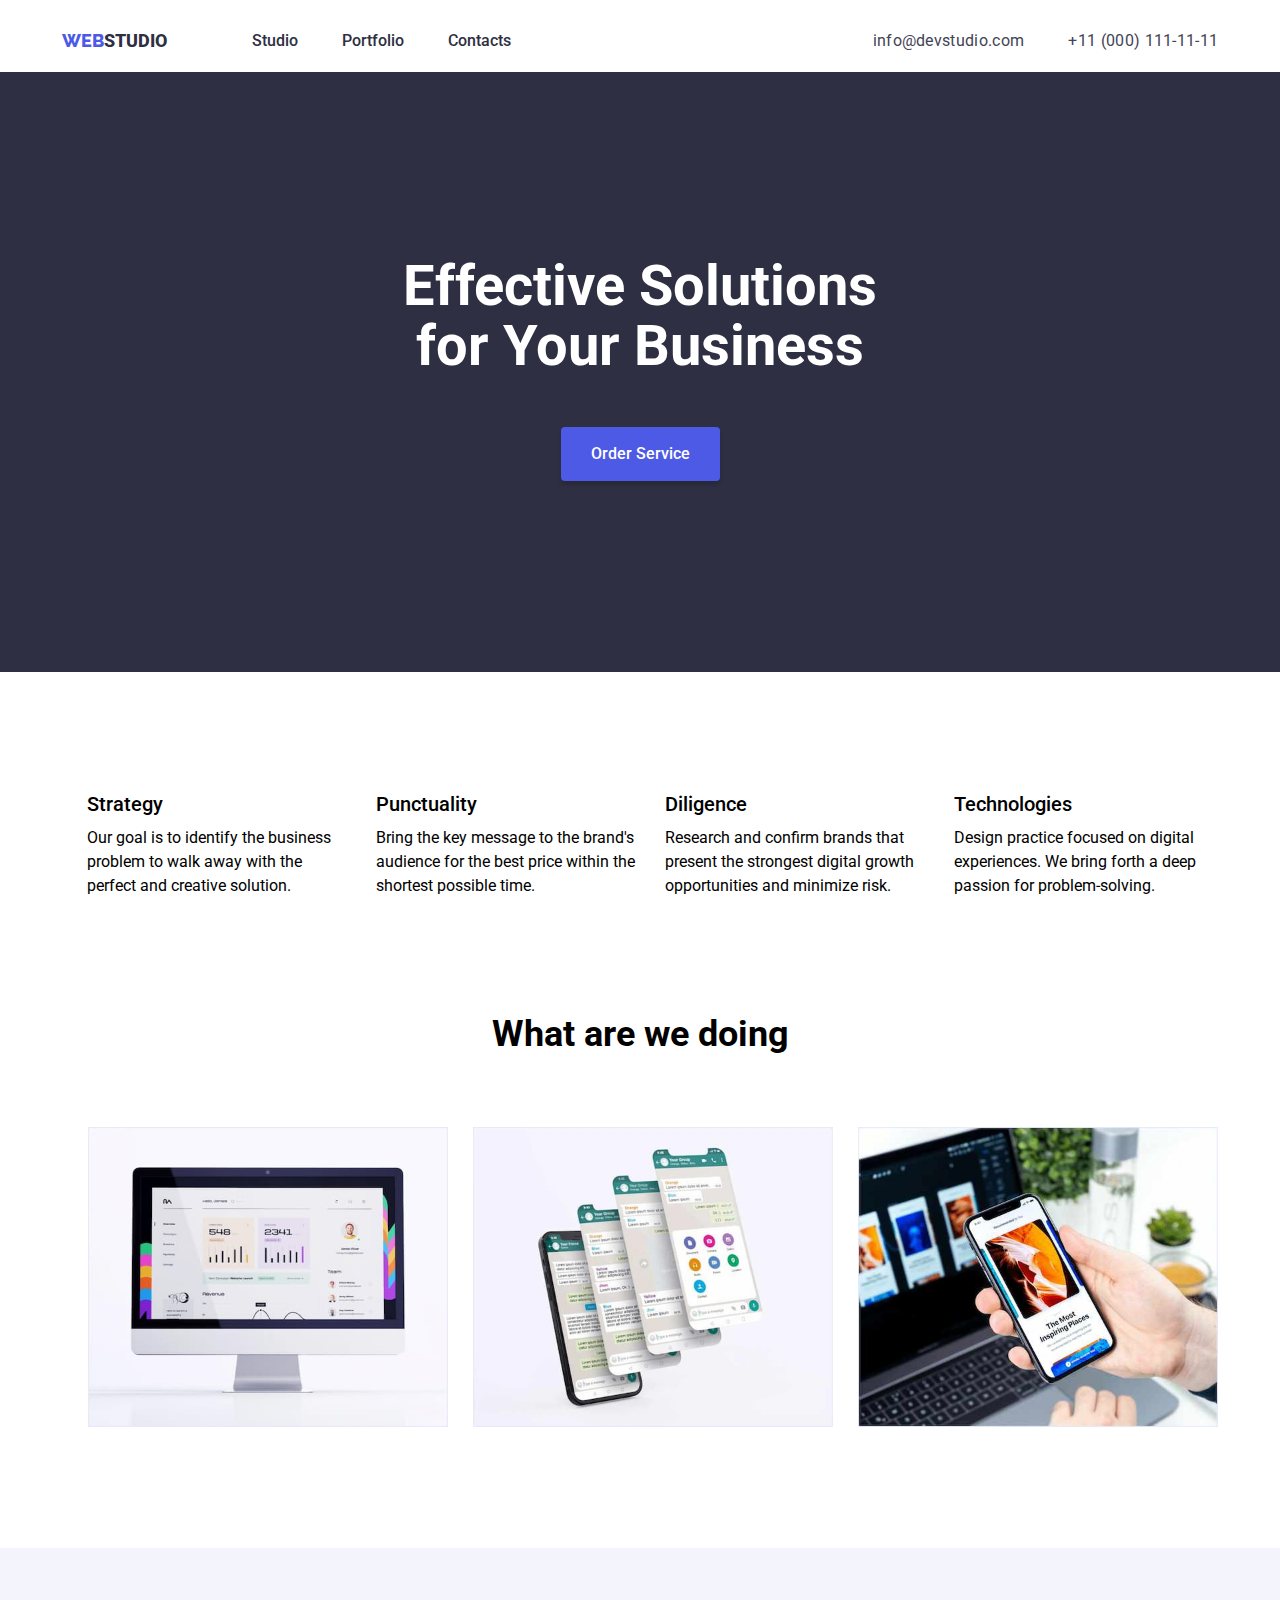
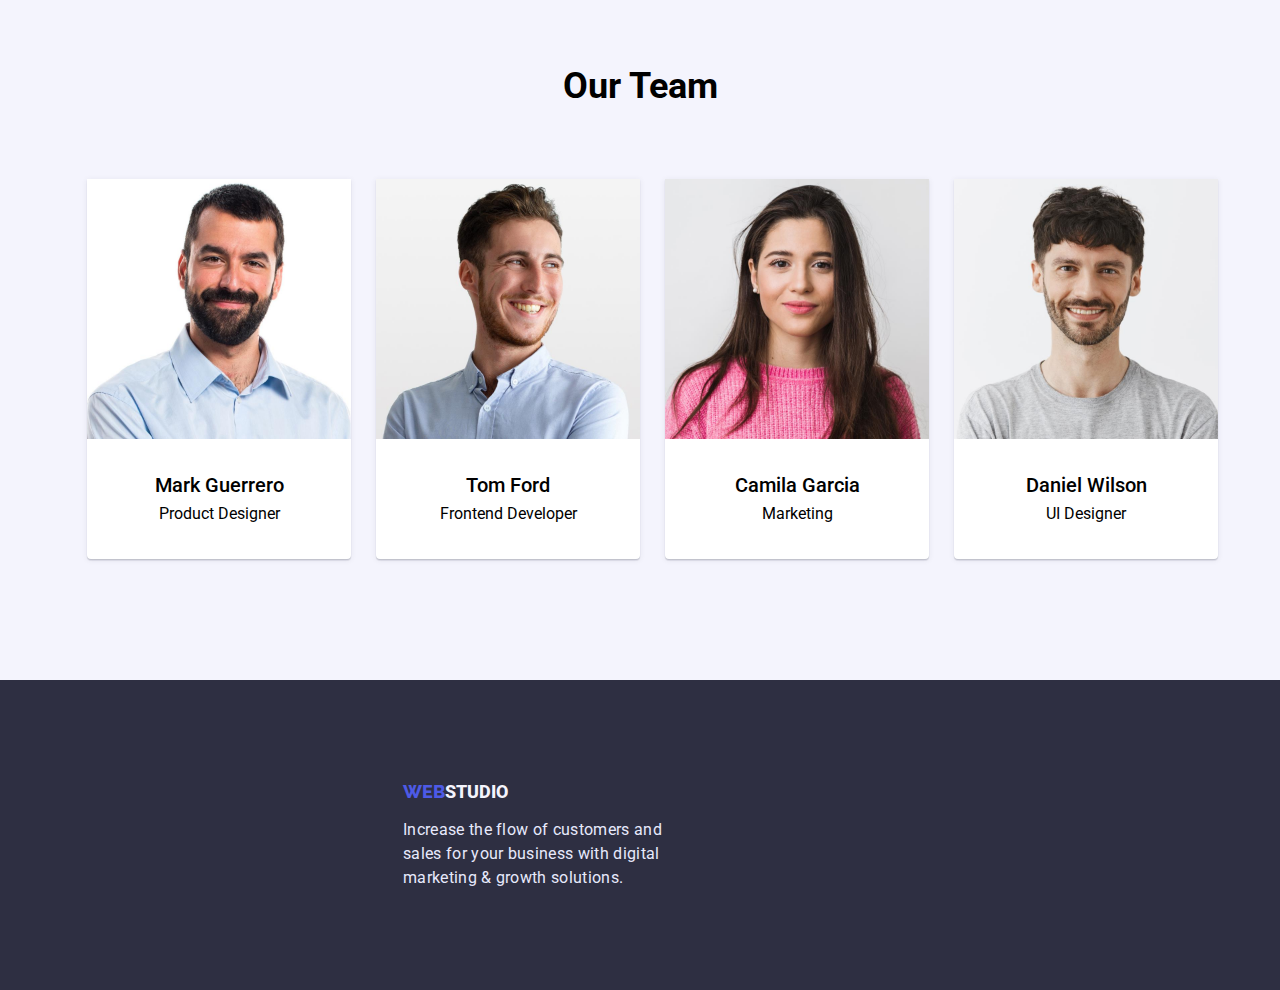
==== commit 1ca185a5: "Update index.html" ====
--- a/index.html
+++ b/index.html
@@ -32,7 +32,7 @@
             <button class="webstudio-service-button" type="button">Order Service</button>
         </section>
             <section class="webstudio-services">
-                <h2 class="webstudio-services-title-section">Features</h2>
+                <h2 hidden class="webstudio-services-title-section">Features</h2>
                     <ul class="webstudio-services-text">
                         <li class="webstudio-services-text-list">
                             <h3 class="webstudio-services-title">Strategy</h3>
--- a/style/style.css
+++ b/style/style.css
@@ -39,7 +39,7 @@
     font-style: normal;
     font-weight: 800;
     font-size: 18px;
-    line-height: 1;
+    line-height: 1.33;
 }
 
 .webstudio-nav-link-color {
@@ -59,7 +59,11 @@
     color: var(--Dark);
     position: relative;
     left: 75px;
-    top: 9px;
+    top: 5px;
+}
+
+.webstudio-header-menu a:hover {
+    cursor: pointer;
 }
 
 .webstudio-header-menu li {
@@ -69,10 +73,9 @@
 
 .webstudio-header-contant {
     font-size: 16px;
-    padding-top: 20px;
     margin-left: 335px;
     display: inline-block;
-    padding-top: 25px;
+    padding-top: 29px;
 }
 
 .webstudio-header-contant a {
@@ -107,7 +110,7 @@
     font-style: normal;
     font-weight: 700;
     font-size: 56px;
-    line-height: 1;
+    line-height: 1.07;
     margin-top: 185px;
     text-align: center;
 }
@@ -130,6 +133,7 @@
 .webstudio-service-button:hover,
 .webstudio-service-button:focus {
     background: var(--Pressed-state);
+    cursor: pointer;
 }
 
 /*Services*/
@@ -139,14 +143,15 @@
 }
 
 .webstudio-services-title-section {
+    display: none;
     font-weight: 700;
     font-size: 36px;
-    line-height: 40px;
+    line-height: 1.11;
+    letter-spacing: 0.02em;
     text-align: center;
 }
 
 .webstudio-services-title {
-    font-style: normal;
     font-weight: 500;
     font-size: 20px;
     line-height: 1.2;
@@ -154,7 +159,6 @@
 
 .webstudio-services-title-text {
     font-style: normal;
-    font-weight: 400;
     font-size: 16px;
     line-height: 1.5;
     padding-top: 10px;
@@ -350,7 +354,7 @@
     font-style: normal;
     font-weight: 800;
     font-size: 18px;
-    line-height: 1;
+    line-height: 1.33;
 }
 
 .webstudio-footer-link-color {
@@ -367,7 +371,8 @@
     font-style: normal;
     font-weight: 400;
     font-size: 16px;
-    line-height: 1.2;
+    line-height: 1.5;
     color: var(--Accent);
     padding-top: 15px;
-}+    letter-spacing: 0.02em;
+}
